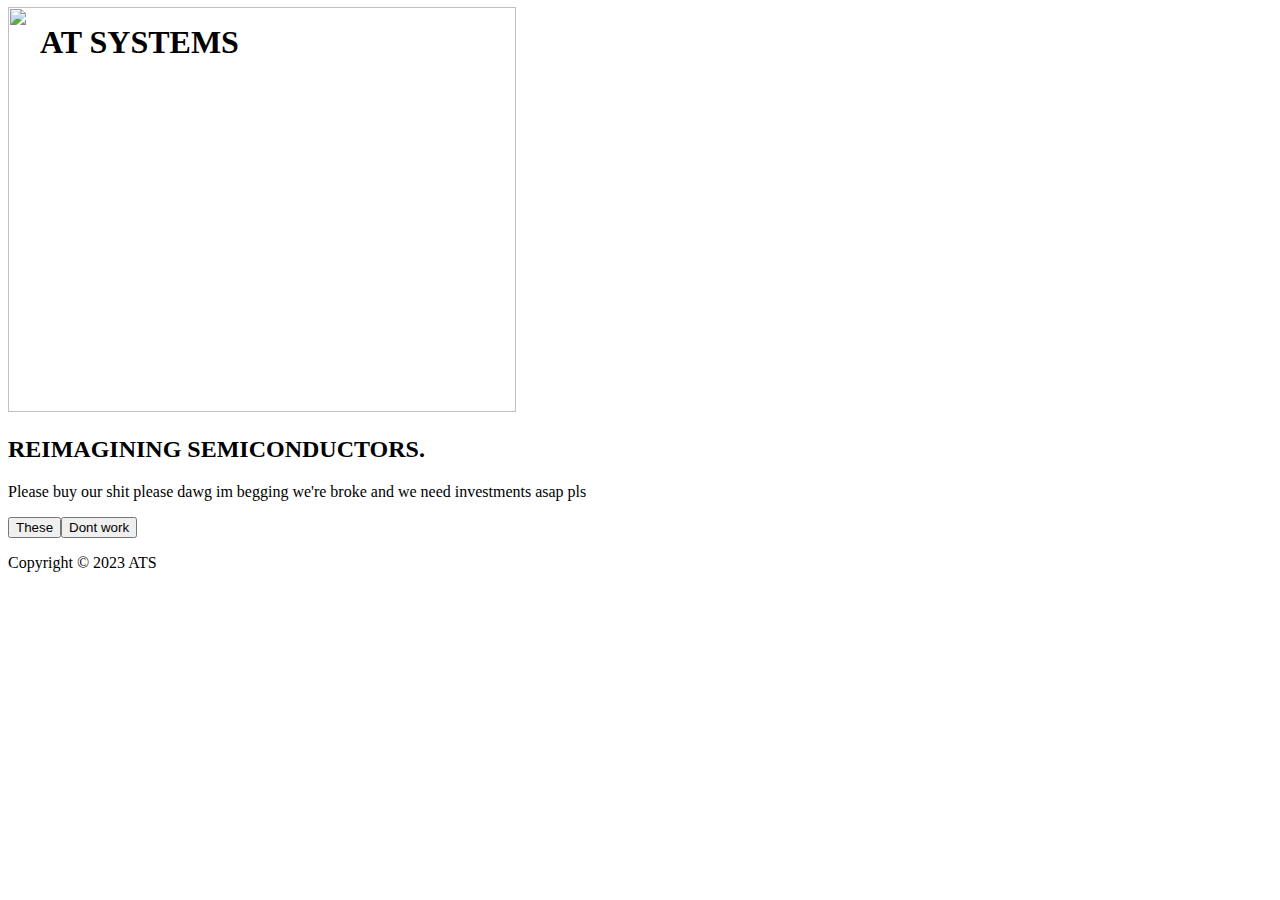
==== index.html @ 341d628e "Add files via upload" ====
<!DOCTYPE html>
<html data-bs-theme="light" lang="en">

<head>
    <meta charset="utf-8">
    <meta name="viewport" content="width=device-width, initial-scale=1.0, shrink-to-fit=no">
    <title>atsys</title>
    <link rel="stylesheet" href="assets/bootstrap/css/bootstrap.min.css">
    <link rel="stylesheet" href="assets/css/Navbar-Centered-Brand-icons.css">
</head>

<body>
    <p></p>
    <h1 style="margin: 24px;"><strong>&nbsp;AT SYSTEMS</strong></h1>
    <p></p>
    <footer class="text-center">
        <div class="container text-muted py-4 py-lg-5"><img class="img-fluid" width="508" height="405" src="assets/img/60df7de63067ba78b72f29a8_Depositphotos_5935701_l-2015-1.jpeg" style="padding-top: 0px;margin-top: -78px;">
            <section class="py-4 py-xl-5">
                <div class="container h-100">
                    <div class="row h-100">
                        <div class="col-md-10 col-xl-8 text-center d-flex d-sm-flex d-md-flex justify-content-center align-items-center mx-auto justify-content-md-start align-items-md-center justify-content-xl-center">
                            <div>
                                <h2 class="text-uppercase fw-bold mb-3">REIMAGINING SEMICONDUCTORS.</h2>
                                <p class="mb-4">Please buy our shit please dawg im begging we're broke and we need investments asap pls</p><button class="btn btn-primary fs-5 me-2 py-2 px-4" type="button">These</button><button class="btn btn-outline-primary fs-5 py-2 px-4" type="button">Dont work</button>
                            </div>
                        </div>
                    </div>
                </div>
            </section>
            <p class="mb-0">Copyright © 2023 ATS</p>
        </div>
    </footer>
    <script src="assets/bootstrap/js/bootstrap.min.js"></script>
</body>

</html>
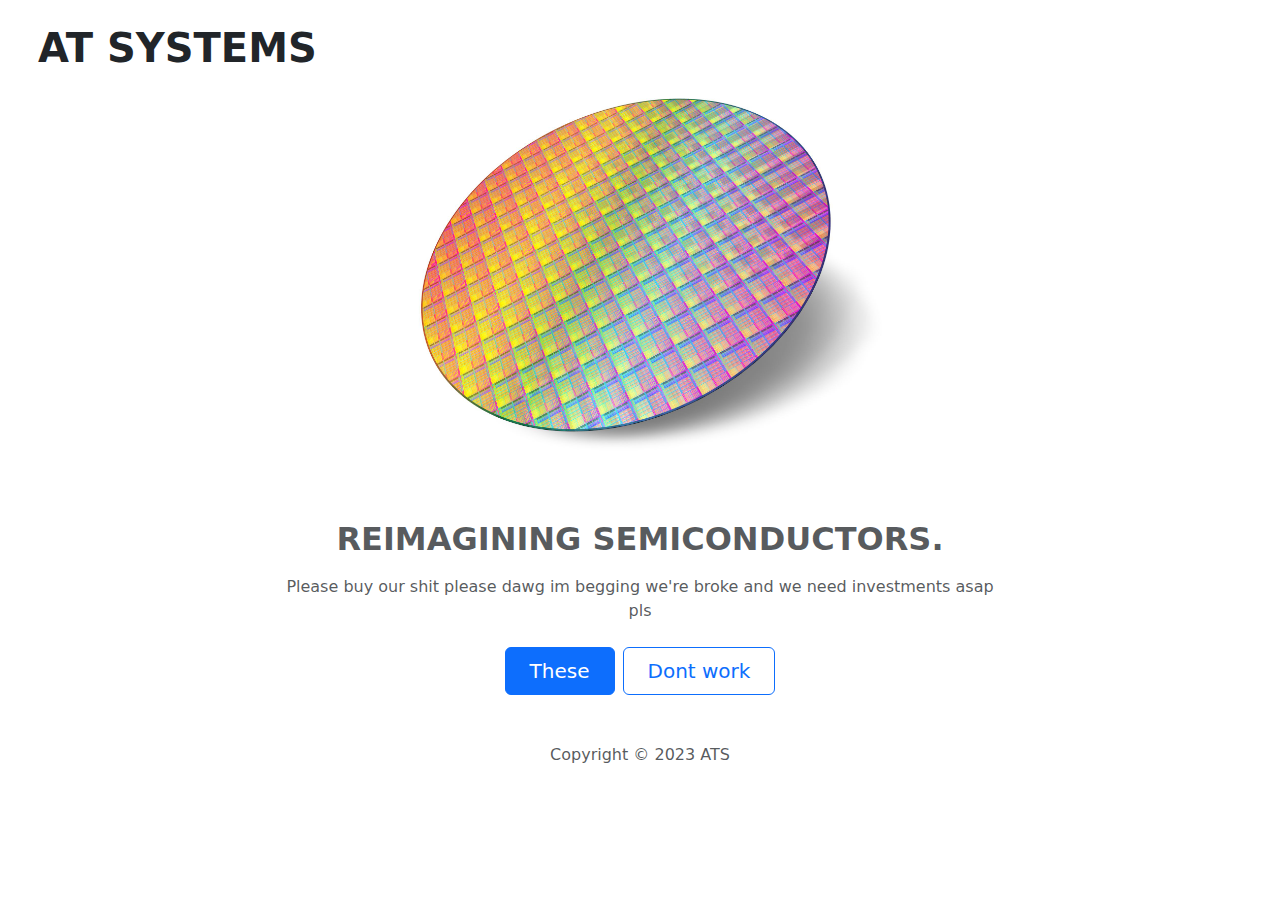
==== commit 4a94024a: "Add files via upload" ====
--- a/index.html
+++ b/index.html
@@ -5,16 +5,16 @@
     <meta charset="utf-8">
     <meta name="viewport" content="width=device-width, initial-scale=1.0, shrink-to-fit=no">
     <title>atsys</title>
-    <link rel="stylesheet" href="assets/bootstrap/css/bootstrap.min.css">
+    <link rel="stylesheet" href="https://cdn.jsdelivr.net/npm/bootstrap@5.3.1/dist/css/bootstrap.min.css">
     <link rel="stylesheet" href="assets/css/Navbar-Centered-Brand-icons.css">
 </head>
 
 <body>
     <p></p>
     <h1 style="margin: 24px;"><strong>&nbsp;AT SYSTEMS</strong></h1>
-    <p></p>
+    <p></p><!-- Start: Footer Basic -->
     <footer class="text-center">
-        <div class="container text-muted py-4 py-lg-5"><img class="img-fluid" width="508" height="405" src="assets/img/60df7de63067ba78b72f29a8_Depositphotos_5935701_l-2015-1.jpeg" style="padding-top: 0px;margin-top: -78px;">
+        <div class="container text-muted py-4 py-lg-5"><img class="img-fluid" width="508" height="405" src="assets/img/60df7de63067ba78b72f29a8_Depositphotos_5935701_l-2015-1.jpeg" style="padding-top: 0px;margin-top: -78px;"><!-- Start: Hero Banner -->
             <section class="py-4 py-xl-5">
                 <div class="container h-100">
                     <div class="row h-100">
@@ -26,11 +26,11 @@
                         </div>
                     </div>
                 </div>
-            </section>
+            </section><!-- End: Hero Banner -->
             <p class="mb-0">Copyright © 2023 ATS</p>
         </div>
-    </footer>
-    <script src="assets/bootstrap/js/bootstrap.min.js"></script>
+    </footer><!-- End: Footer Basic -->
+    <script src="https://cdn.jsdelivr.net/npm/bootstrap@5.3.1/dist/js/bootstrap.bundle.min.js"></script>
 </body>
 
 </html>--- a/assets/css/Navbar-Centered-Brand-icons.css
+++ b/assets/css/Navbar-Centered-Brand-icons.css
@@ -0,0 +1,57 @@
+.bs-icon {
+  --bs-icon-size: .75rem;
+  display: flex;
+  flex-shrink: 0;
+  justify-content: center;
+  align-items: center;
+  font-size: var(--bs-icon-size);
+  width: calc(var(--bs-icon-size) * 2);
+  height: calc(var(--bs-icon-size) * 2);
+  color: var(--bs-primary);
+}
+
+.bs-icon-xs {
+  --bs-icon-size: 1rem;
+  width: calc(var(--bs-icon-size) * 1.5);
+  height: calc(var(--bs-icon-size) * 1.5);
+}
+
+.bs-icon-sm {
+  --bs-icon-size: 1rem;
+}
+
+.bs-icon-md {
+  --bs-icon-size: 1.5rem;
+}
+
+.bs-icon-lg {
+  --bs-icon-size: 2rem;
+}
+
+.bs-icon-xl {
+  --bs-icon-size: 2.5rem;
+}
+
+.bs-icon.bs-icon-primary {
+  color: var(--bs-white);
+  background: var(--bs-primary);
+}
+
+.bs-icon.bs-icon-primary-light {
+  color: var(--bs-primary);
+  background: rgba(var(--bs-primary-rgb), .2);
+}
+
+.bs-icon.bs-icon-semi-white {
+  color: var(--bs-primary);
+  background: rgba(255, 255, 255, .5);
+}
+
+.bs-icon.bs-icon-rounded {
+  border-radius: .5rem;
+}
+
+.bs-icon.bs-icon-circle {
+  border-radius: 50%;
+}
+
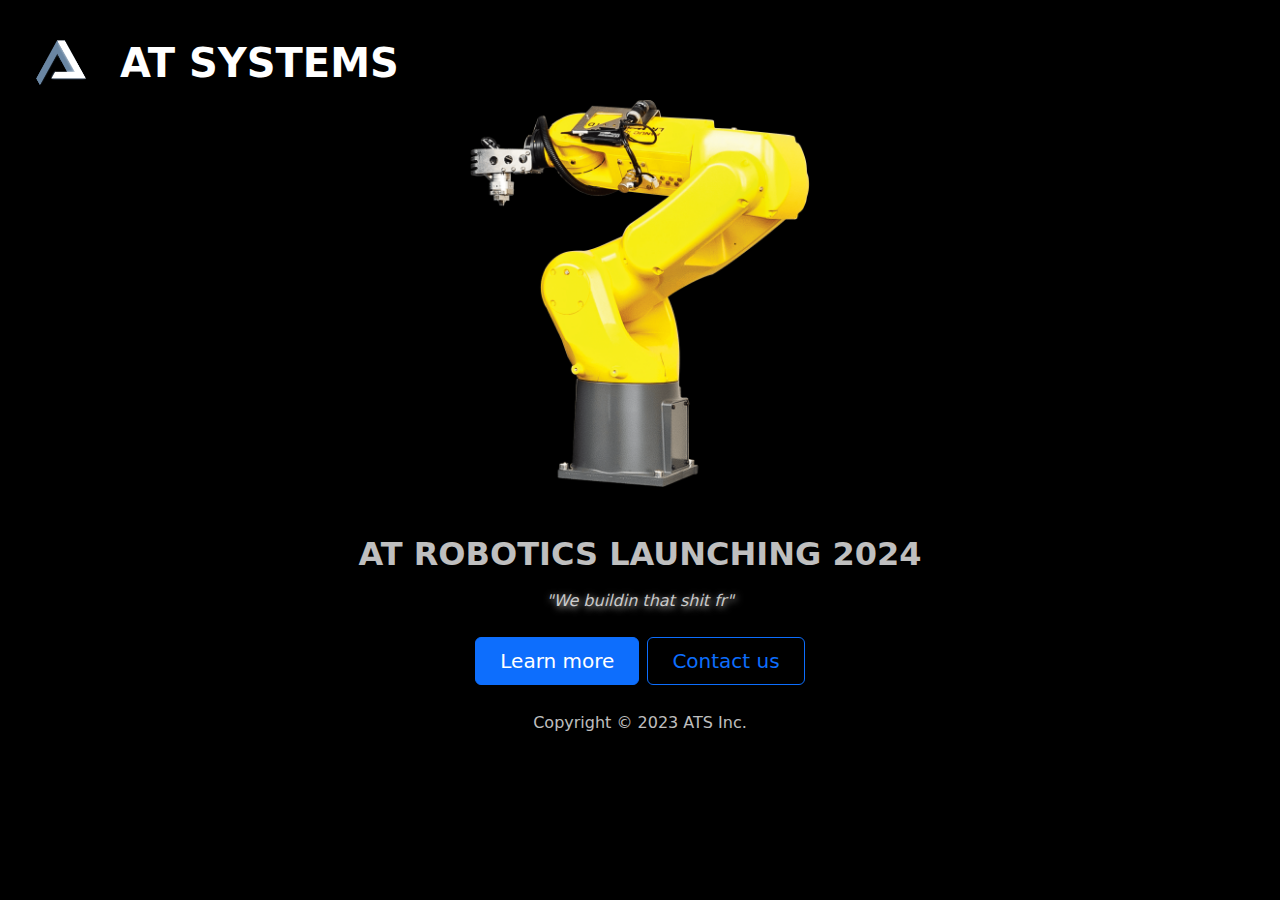
==== commit 0a539184: "Add files via upload" ====
--- a/index.html
+++ b/index.html
@@ -1,36 +1 @@
-<!DOCTYPE html>
-<html data-bs-theme="light" lang="en">
-
-<head>
-    <meta charset="utf-8">
-    <meta name="viewport" content="width=device-width, initial-scale=1.0, shrink-to-fit=no">
-    <title>atsys</title>
-    <link rel="stylesheet" href="https://cdn.jsdelivr.net/npm/bootstrap@5.3.1/dist/css/bootstrap.min.css">
-    <link rel="stylesheet" href="assets/css/Navbar-Centered-Brand-icons.css">
-</head>
-
-<body>
-    <p></p>
-    <h1 style="margin: 24px;"><strong>&nbsp;AT SYSTEMS</strong></h1>
-    <p></p><!-- Start: Footer Basic -->
-    <footer class="text-center">
-        <div class="container text-muted py-4 py-lg-5"><img class="img-fluid" width="508" height="405" src="assets/img/60df7de63067ba78b72f29a8_Depositphotos_5935701_l-2015-1.jpeg" style="padding-top: 0px;margin-top: -78px;"><!-- Start: Hero Banner -->
-            <section class="py-4 py-xl-5">
-                <div class="container h-100">
-                    <div class="row h-100">
-                        <div class="col-md-10 col-xl-8 text-center d-flex d-sm-flex d-md-flex justify-content-center align-items-center mx-auto justify-content-md-start align-items-md-center justify-content-xl-center">
-                            <div>
-                                <h2 class="text-uppercase fw-bold mb-3">REIMAGINING SEMICONDUCTORS.</h2>
-                                <p class="mb-4">Please buy our shit please dawg im begging we're broke and we need investments asap pls</p><button class="btn btn-primary fs-5 me-2 py-2 px-4" type="button">These</button><button class="btn btn-outline-primary fs-5 py-2 px-4" type="button">Dont work</button>
-                            </div>
-                        </div>
-                    </div>
-                </div>
-            </section><!-- End: Hero Banner -->
-            <p class="mb-0">Copyright © 2023 ATS</p>
-        </div>
-    </footer><!-- End: Footer Basic -->
-    <script src="https://cdn.jsdelivr.net/npm/bootstrap@5.3.1/dist/js/bootstrap.bundle.min.js"></script>
-</body>
-
-</html>+<!DOCTYPE html><html data-bs-theme="light" lang="en"><head><meta charset="utf-8"><meta name="viewport" content="width=device-width, initial-scale=1.0, shrink-to-fit=no"><title>atsys</title><link rel="stylesheet" href="https://cdn.jsdelivr.net/npm/bootstrap@5.3.1/dist/css/bootstrap.min.css"><link rel="stylesheet" href="https://cdnjs.cloudflare.com/ajax/libs/animate.css/3.5.2/animate.min.css"><link rel="stylesheet" href="assets/css/styles.min.css"></head><body style="background: rgb(0,0,0);"><p></p><h1 style="margin: 24px;color: rgb(255,255,255);margin-bottom: 22px;margin-top: 24px;margin-left: 24px;"><a class="btn" role="button" href="index.html"><img src="assets/img/Untitled%202.png" width="64" height="64" style="margin-bottom: 6px;margin-left: -8px;"></a><strong>&nbsp;AT SYSTEMS</strong></h1><p></p><!-- Start: Footer Basic --><footer class="text-center"><div class="container text-muted py-4 py-lg-5"><img class="img-fluid pulse animated" width="508" height="405" src="assets/img/Robot-Arm-Only-2100x1600-1.png" style="padding-top: 0px;margin-top: -78px;"><!-- Start: Hero Banner --><section class="py-4 py-xl-5"><div class="container h-100"><div class="row h-100"><div class="col-md-10 col-xl-8 text-center d-flex d-sm-flex d-md-flex justify-content-center align-items-center mx-auto justify-content-md-start align-items-md-center justify-content-xl-center"><div><h2 class="text-uppercase fw-bold mb-3" style="color: rgba(255,255,255,0.75);">AT ROBOTICS LAUNCHING 2024</h2><p class="mb-4" style="text-shadow: 1px 2px 7px rgba(255,255,255,0.75);color: rgba(255,255,255,0.75);"><em>"We buildin that shit fr"</em></p><a class="btn btn-primary fs-5 me-2 py-2 px-4" role="button" href="learn%20more.html">Learn more</a><a class="btn btn-outline-primary fs-5 py-2 px-4" role="button" href="contact.html">Contact us</a></div></div></div></div></section><!-- End: Hero Banner --><p class="mb-0" style="color: rgba(255,255,255,0.75);margin-bottom: -14px;padding-top: 0px;margin-top: -22px;">Copyright © 2023 ATS Inc.</p></div></footer><!-- End: Footer Basic --><script src="https://cdn.jsdelivr.net/npm/bootstrap@5.3.1/dist/js/bootstrap.bundle.min.js"></script><script src="assets/js/script.min.js"></script></body></html>--- a/assets/css/styles.min.css
+++ b/assets/css/styles.min.css
@@ -0,0 +1 @@
+@font-face{font-family:'Abyssinica SIL';src:url(../../assets/fonts/oY1H8ezOqK7iI3rK_45WKoc8J5UPDlK3AmuJhV8.woff2) format('woff2');font-weight:400;font-style:normal;font-display:swap;unicode-range:U+1200-1399,U+2D80-2DDE,U+AB01-AB2E,U+1E7E0-1E7E6,U+1E7E8-1E7EB,U+1E7ED-1E7EE,U+1E7F0-1E7FE}@font-face{font-family:'Abyssinica SIL';src:url(../../assets/fonts/oY1H8ezOqK7iI3rK_45WKoc8J5UQDlK3AmuJhV8.woff2) format('woff2');font-weight:400;font-style:normal;font-display:swap;unicode-range:U+0100-02AF,U+0304,U+0308,U+0329,U+1E00-1E9F,U+1EF2-1EFF,U+2020,U+20A0-20AB,U+20AD-20CF,U+2113,U+2C60-2C7F,U+A720-A7FF}@font-face{font-family:'Abyssinica SIL';src:url(../../assets/fonts/oY1H8ezOqK7iI3rK_45WKoc8J5UeDlK3AmuJ.woff2) format('woff2');font-weight:400;font-style:normal;font-display:swap;unicode-range:U+0000-00FF,U+0131,U+0152-0153,U+02BB-02BC,U+02C6,U+02DA,U+02DC,U+0304,U+0308,U+0329,U+2000-206F,U+2074,U+20AC,U+2122,U+2191,U+2193,U+2212,U+2215,U+FEFF,U+FFFD}.bs-icon{--bs-icon-size:.75rem;display:flex;flex-shrink:0;justify-content:center;align-items:center;font-size:var(--bs-icon-size);width:calc(var(--bs-icon-size) * 2);height:calc(var(--bs-icon-size) * 2);color:var(--bs-primary)}.bs-icon-xs{--bs-icon-size:1rem;width:calc(var(--bs-icon-size) * 1.5);height:calc(var(--bs-icon-size) * 1.5)}.bs-icon-sm{--bs-icon-size:1rem}.bs-icon-md{--bs-icon-size:1.5rem}.bs-icon-lg{--bs-icon-size:2rem}.bs-icon-xl{--bs-icon-size:2.5rem}.bs-icon.bs-icon-primary{color:var(--bs-white);background:var(--bs-primary)}.bs-icon.bs-icon-primary-light{color:var(--bs-primary);background:rgba(var(--bs-primary-rgb),.2)}.bs-icon.bs-icon-semi-white{color:var(--bs-primary);background:rgba(255,255,255,.5)}.bs-icon.bs-icon-rounded{border-radius:.5rem}.bs-icon.bs-icon-circle{border-radius:50%}